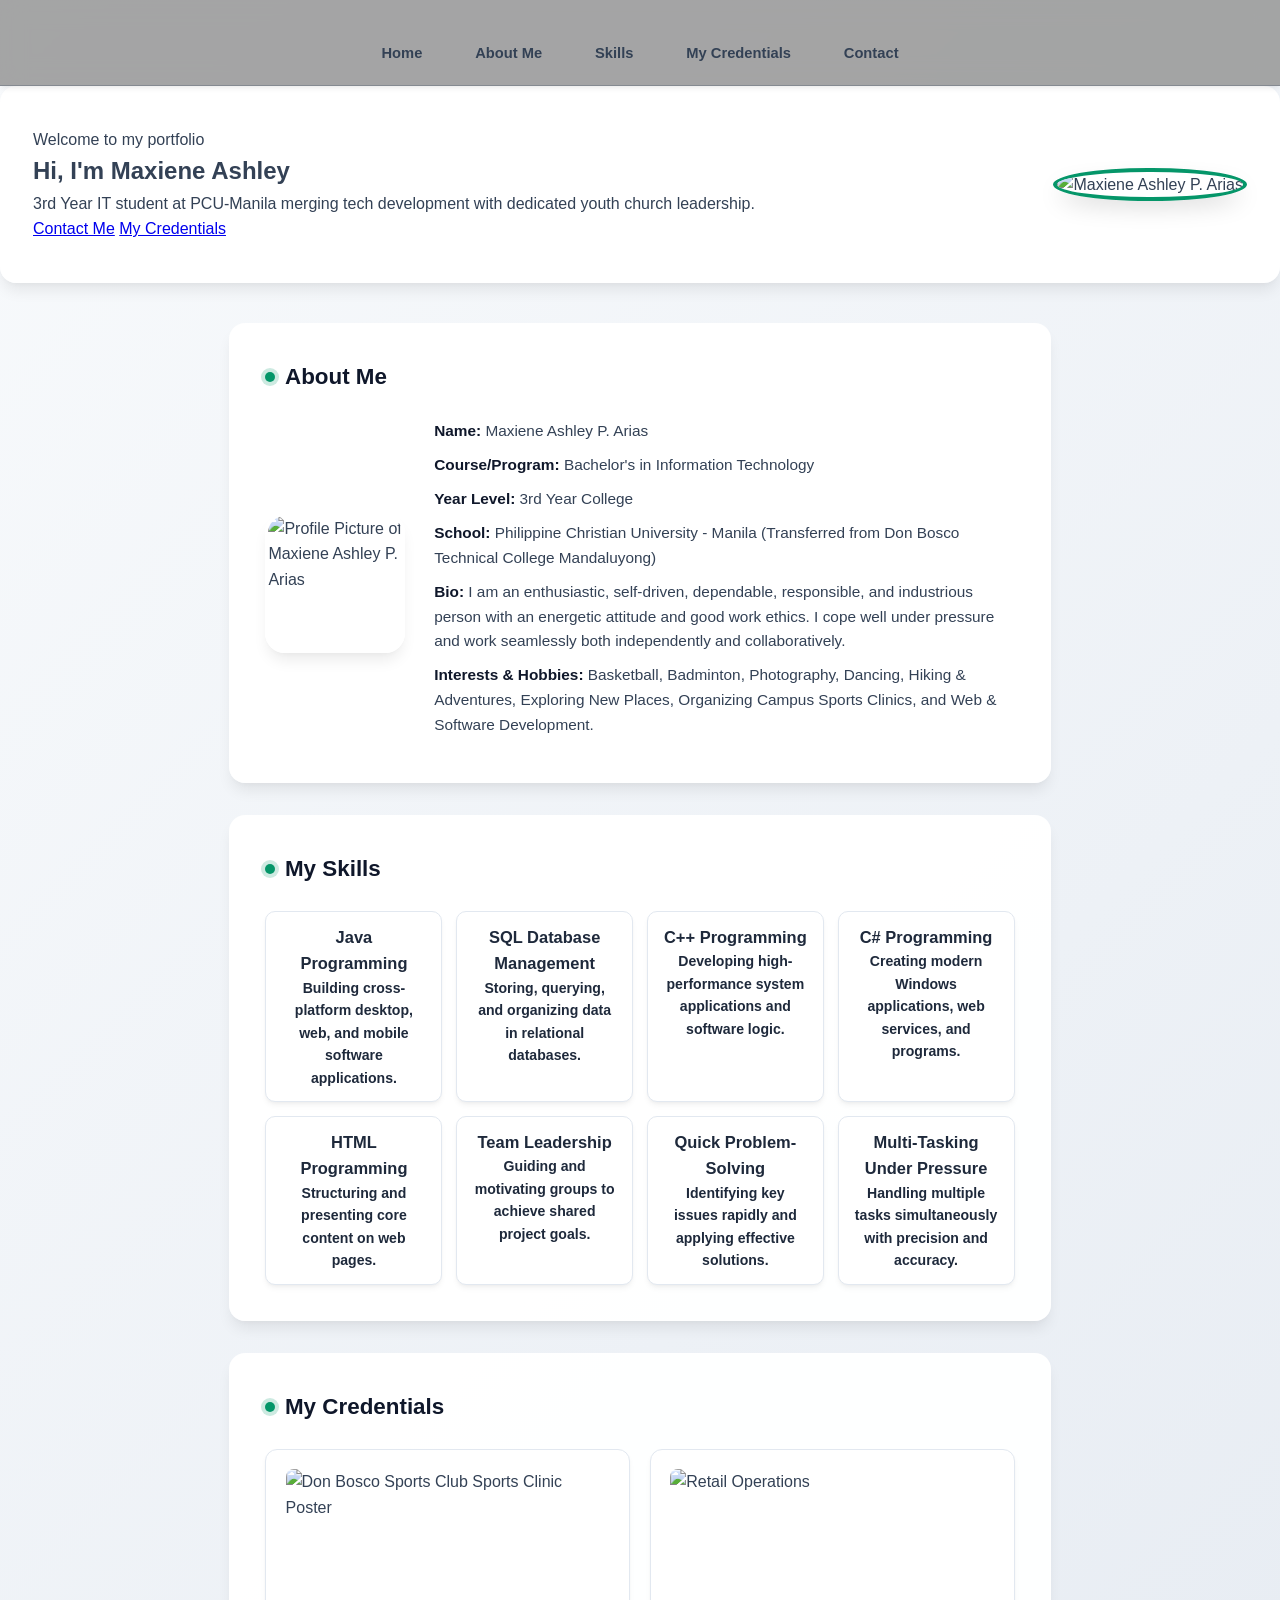
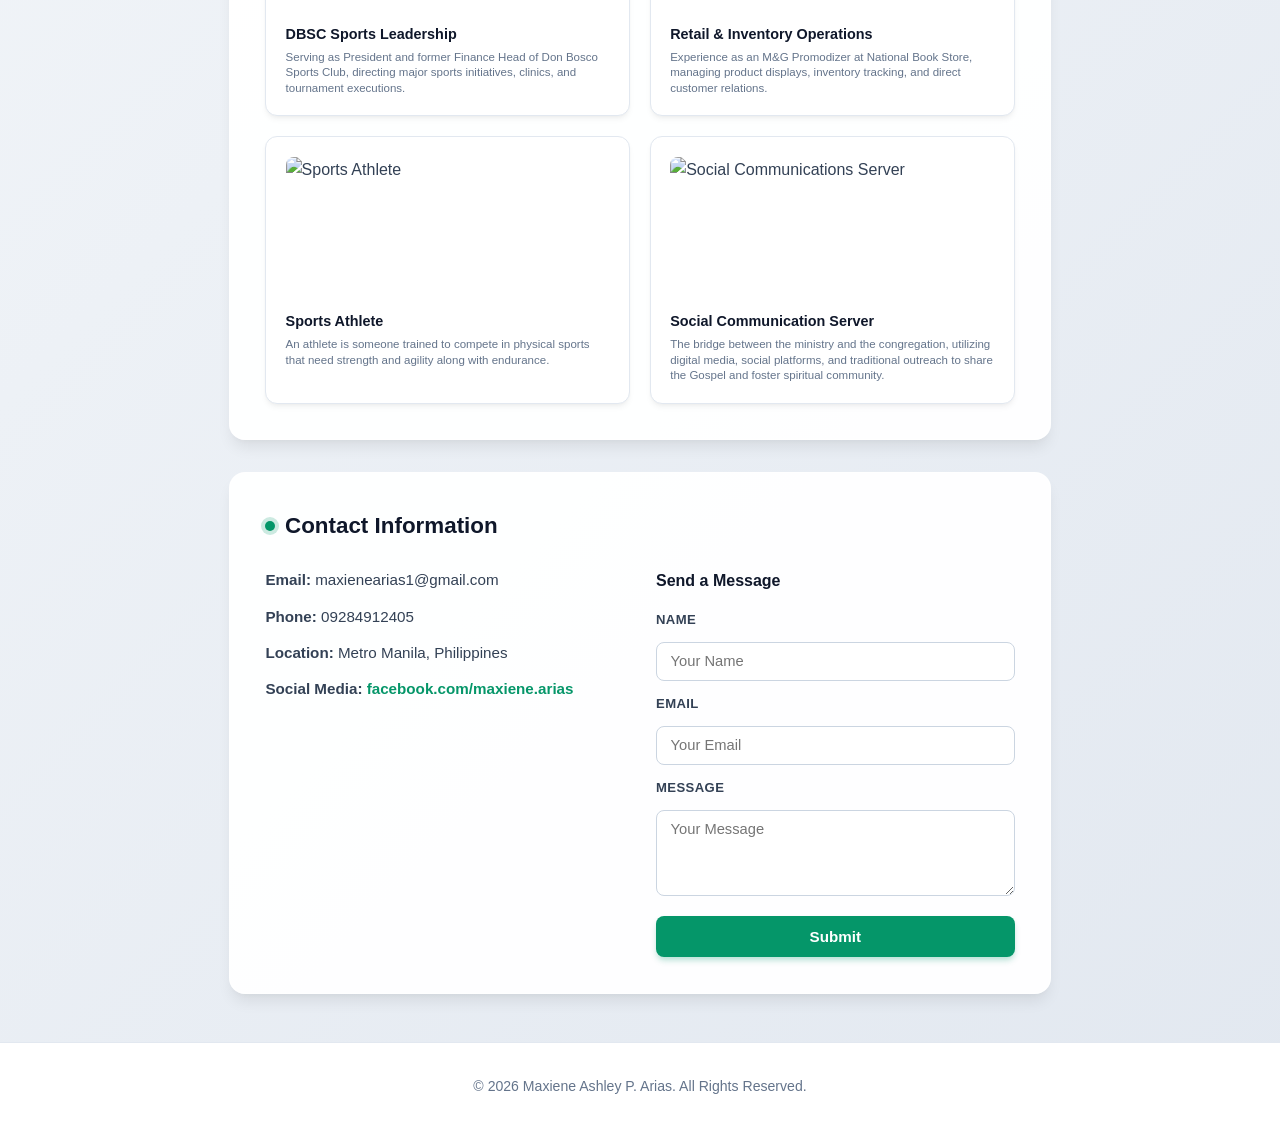
==== .vscode/index.html @ fb5774fd "Move index.html to root directory" ====
<!DOCTYPE html>
<html lang="en">
<head>
    <meta charset="UTF-8">
    <meta name="viewport" content="width=device-width, initial-scale=1.0">
    <title>Maxiene Ashley P. Arias | Personal Profile (Clone)</title>
    <link rel="stylesheet" href="style-clone.css">
</head>
<body>

    <header class="header-container">
        <nav>
            <ul class="nav-menu">
                <li><a href="#hero">Home</a></li>
                <li><a href="#about">About Me</a></li>
                <li><a href="#skills">Skills</a></li>
                <li><a href="#credentials">My Credentials</a></li>
                <li><a href="#contact">Contact</a></li>
            </ul>
        </nav>
    </header>

    <section id="hero" class="card hero-split">
        <div class="hero-text-side">
            <span class="badge">Welcome to my portfolio</span>
            <h1>Hi, I'm <span class="highlight">Maxiene Ashley</span></h1>
            <p class="hero-description">
                3rd Year IT student at PCU-Manila merging tech development with dedicated youth church leadership.
            </p>
            <div class="hero-actions">
                <a href="#contact" class="btn btn-primary">Contact Me</a>
                <a href="#credentials" class="btn btn-outline">My Credentials</a>
            </div>
        </div>
        <div class="hero-image-side">
            <img src="picture..jpg" alt="Maxiene Ashley P. Arias" class="hero-avatar">
        </div>
    </section>

    <main id="home">
        <section id="about" class="card">
            <h2>About Me</h2>
            <div class="about-content">
                <img src="profile..jpg" alt="Profile Picture of Maxiene Ashley P. Arias" class="profile-pic">
                <div class="about-text">
                    <p><strong>Name:</strong> Maxiene Ashley P. Arias</p>
                    <p><strong>Course/Program:</strong> Bachelor's in Information Technology</p>
                    <p><strong>Year Level:</strong> 3rd Year College</p>
                    <p><strong>School:</strong> Philippine Christian University - Manila (Transferred from Don Bosco Technical College Mandaluyong)</p>
                    <p><strong>Bio:</strong> I am an enthusiastic, self-driven, dependable, responsible, and industrious person with an energetic attitude and good work ethics. I cope well under pressure and work seamlessly both independently and collaboratively.</p>
                    <p><strong>Interests & Hobbies:</strong> Basketball, Badminton, Photography, Dancing, Hiking & Adventures, Exploring New Places, Organizing Campus Sports Clinics, and Web & Software Development.</p>
                </div>
            </div>
        </section>

        <section id="skills" class="card">
            <h2>My Skills</h2>
            <div class="skills-grid">
                <div class="skill-card">
                    <h3>Java Programming</h3>
                    <p>Building cross-platform desktop, web, and mobile software applications.</p>
                </div>
                <div class="skill-card">
                    <h3>SQL Database Management</h3>
                    <p>Storing, querying, and organizing data in relational databases.</p>
                </div>
                <div class="skill-card">
                    <h3>C++ Programming</h3>
                    <p>Developing high-performance system applications and software logic.</p>
                </div>
                <div class="skill-card">
                    <h3>C# Programming</h3>
                    <p>Creating modern Windows applications, web services, and programs.</p>
                </div>
                <div class="skill-card">
                    <h3>HTML Programming</h3>
                    <p>Structuring and presenting core content on web pages.</p>
                </div>
                <div class="skill-card">
                    <h3>Team Leadership</h3>
                    <p>Guiding and motivating groups to achieve shared project goals.</p>
                </div>
                <div class="skill-card">
                    <h3>Quick Problem-Solving</h3>
                    <p>Identifying key issues rapidly and applying effective solutions.</p>
                </div>
                <div class="skill-card">
                    <h3>Multi-Tasking Under Pressure</h3>
                    <p>Handling multiple tasks simultaneously with precision and accuracy.</p>
                </div>
            </div>
        </section>

        <section id="credentials" class="card">
            <h2>My Credentials</h2>
            <div class="project-grid">
                <article class="project-card">
                    <img src="sports.jpg" alt="Don Bosco Sports Club Sports Clinic Poster" class="card-img">
                    <h3>DBSC Sports Leadership</h3>
                    <p>Serving as President and former Finance Head of Don Bosco Sports Club, directing major sports initiatives, clinics, and tournament executions.</p>
                </article>

                <article class="project-card">
                    <img src="national..jpg" alt="Retail Operations" class="card-img">
                    <h3>Retail & Inventory Operations</h3>
                    <p>Experience as an M&G Promodizer at National Book Store, managing product displays, inventory tracking, and direct customer relations.</p>
                </article>

                <article class="project-card">
                    <img src="sport1.jpg" alt="Sports Athlete" class="card-img">
                    <h3>Sports Athlete</h3>
                    <p>An athlete is someone trained to compete in physical sports that need strength and agility along with endurance.</p>
                </article>

                <article class="project-card">
                    <img src="picture1..jpg" alt="Social Communications Server" class="card-img">
                    <h3>Social Communication Server</h3>
                    <p>The bridge between the ministry and the congregation, utilizing digital media, social platforms, and traditional outreach to share the Gospel and foster spiritual community.</p>
                </article>
            </div>
        </section>

        <section id="contact" class="card">
            <h2>Contact Information</h2>
            <div class="contact-container">
                <div class="contact-info">
                    <p><strong>Email:</strong> maxienearias1@gmail.com</p>
                    <p><strong>Phone:</strong> 09284912405</p>
                    <p><strong>Location:</strong> Metro Manila, Philippines</p>
                    <p><strong>Social Media:</strong> <a href="#" target="_blank">facebook.com/maxiene.arias</a></p>
                </div>

                <form class="contact-form">
                    <h3>Send a Message</h3>

                    <label for="name">Name</label>
                    <input type="text" id="name" name="name" placeholder="Your Name" required>

                    <label for="email">Email</label>
                    <input type="email" id="email" name="email" placeholder="Your Email" required>

                    <label for="message">Message</label>
                    <textarea id="message" name="message" rows="4" placeholder="Your Message" required></textarea>

                    <button type="submit">Submit</button>
                </form>
            </div>
        </section>
    </main>

    <footer>
        <p>&copy; 2026 Maxiene Ashley P. Arias. All Rights Reserved.</p>
    </footer>

    <script>
        document.querySelectorAll('nav a[href^="#"], .hero-actions a[href^="#"]').forEach(anchor => {
            anchor.addEventListener('click', function (e) {
                e.preventDefault();
                const targetId = this.getAttribute('href');
                const targetElement = document.querySelector(targetId);

                if (targetElement) {
                    targetElement.scrollIntoView({
                        behavior: 'smooth',
                        block: 'start'
                    });
                }
            });
        });
    </script>
</body>
</html>
---- .vscode/style-clone.css ----
/* Custom CSS Variables for Easy Customization */
:root {
    --primary: #059669;
    --primary-hover: #047857;
    --primary-light: #ecfdf5;
    --dark: #0f172a;
    --slate: #334155;
    --muted: #64748b;
    --bg-gradient: linear-gradient(135deg, #f8fafc 0%, #e2e8f0 100%);
    --card-bg: rgba(255, 255, 255, 0.95);
    --shadow-sm: 0 4px 6px -1px rgba(0, 0, 0, 0.05), 0 2px 4px -2px rgba(0, 0, 0, 0.05);
    --shadow-md: 0 10px 15px -3px rgba(0, 0, 0, 0.08), 0 4px 6px -4px rgba(0, 0, 0, 0.04);
    --shadow-hover: 0 20px 25px -5px rgba(0, 0, 0, 0.12), 0 8px 10px -6px rgba(0, 0, 0, 0.08);
}

/* Base Reset & Smooth Scrolling */
* {
    box-sizing: border-box;
    margin: 0;
    padding: 0;
}

html {
    scroll-behavior: smooth;
}

body {
    font-family: -apple-system, BlinkMacSystemFont, "Segoe UI", Roboto, Helvetica, Arial, sans-serif;
    line-height: 1.6;
    background: var(--bg-gradient);
    color: var(--slate);
    min-height: 100vh;
}

/* Glassmorphism Top Header & Navigation */
header {
    background: rgba(150, 150, 150, 0.85);
    backdrop-filter: blur(12px);
    -webkit-backdrop-filter: blur(12px);
    border-bottom: 1px solid rgba(126, 132, 140, 0.8);
    padding: 2.5rem 1rem 1.2rem;
    text-align: center;
    position: sticky;
    top: 0;
    z-index: 1000;
    box-shadow: var(--shadow-sm);

    header {
    position: sticky;
    top: 0;
    z-index: 1000;
    background-color: rgba(150, 150, 150, 0.95); /* Semi-transparent white background */
    backdrop-filter: blur(8px);                 /* Blur effect behind header */
    border-bottom: 1px solid #e2e8f0;            /* Clean bottom separator line */
    padding: 0.75rem 1rem;                      /* Compact vertical padding */
    box-shadow: 0 2px 10px rgba(0, 0, 0, 0.05);   /* Subtle shadow on scroll */
}
}

header h1 {
    font-size: 2.2rem;
    color: var(--dark);
    letter-spacing: -0.02em;
    font-weight: 800;
    background: linear-gradient(135deg, #0f172a 0%, #059669 100%);
    -webkit-background-clip: text;
    -webkit-text-fill-color: transparent;
}

.tagline {
    color: var(--muted);
    font-size: 0.95rem;
    margin-top: 0.3rem;
    margin-bottom: 1.5rem;
    font-weight: 500;
}

nav ul {
    list-style: none;
    display: flex;
    justify-content: center;
    gap: 1.8rem;
    flex-wrap: wrap;
}

nav a {
    color: var(--slate);
    text-decoration: none;
    font-size: 0.92rem;
    font-weight: 600;
    padding: 6px 12px;
    border-radius: 20px;
    transition: all 0.1s ease;
}

nav a:hover {
    color: var(--primary);
    background-color: var(--primary-light);
    
}


/* Main Content Area */
main {
    max-width: 860px;
    margin: 2.5rem auto;
    padding: 0 1.2rem;
}

/* Elevated Card Container */
.card {
    background: var(--card-bg);
    padding: 2.2rem;
    margin-bottom: 2rem;
    border-radius: 16px;
    border: 1px solid rgba(255, 255, 255, 0.6);
    box-shadow: var(--shadow-md);
    transition: transform 0.6s ease, box-shadow 0.6s ease;
}

.card:hover {
    transform: translateY(-2px);
    box-shadow: var(--shadow-hover);
}

h2 {
    color: var(--dark);
    font-size: 1.4rem;
    margin-bottom: 1.5rem;
    display: flex;
    align-items: center;
    gap: 0.6rem;
    font-weight: 700;
}

/* Pulse Animation for Green Marker */
h2::before {
    content: "";
    display: inline-block;
    width: 10px;
    height: 10px;
    background-color: var(--primary);
    border-radius: 50%;
    box-shadow: 0 0 0 4px rgba(5, 150, 105, 0.2);
}

/* About Section Layout & Styled Profile Image */
.about-content {
    display: flex;
    gap: 1.8rem;
    align-items: center;
}

.profile-pic {
    width: 140px;
    height: 140px;
    border-radius: 20px;
    object-fit: cover;
    flex-shrink: 0;
    box-shadow: var(--shadow-md);
    border: 3px solid #ffffff;
    transition: transform 0.6s ease;
}

.profile-pic:hover {
    transform: scale(1.03) rotate(-1deg);
}

.about-text p {
    margin-bottom: 0.6rem;
    font-size: 0.96rem;
}

.about-text strong {
    color: var(--dark);
}

/* Interactive Interactive Skills Grid */
.skills-grid {
    display: grid;
    grid-template-columns: repeat(auto-fill, minmax(160px, 1fr));
    gap: 0.85rem;
}

.skill-card {
    background: #ffffff;
    border: 1px solid #e2e8f0;
    text-align: center;
    padding: 0.75rem 1rem;
    border-radius: 10px;
    font-size: 0.88rem;
    font-weight: 600;
    color: #1e293b;
    box-shadow: var(--shadow-sm);
    transition: all 0.25s ease;
    cursor: default;
}

.skill-card:hover {
    background-color: var(--primary-light);
    border-color: var(--primary);
    color: var(--primary);
    transform: translateY(-3px);
}

/* Modern Project Cards with Zoom Effect */
.project-grid {
    display: grid;
    grid-template-columns: repeat(auto-fit, minmax(240px, 1fr));
    gap: 1.25rem;
}

.project-card {
    background: #ffffff;
    border: 1px solid #e2e8f0;
    border-radius: 12px;
    padding: 1.2rem;
    box-shadow: var(--shadow-sm);
    transition: all 0.6s ease;
    display: flex;
    flex-direction: column;
}

.project-card:hover {
    transform: translateY(-4px);
    box-shadow: var(--shadow-md);
    border-color: #cbd5e1;
}

.card-img {
    width: 100%;
    height: 140px;
    object-fit: cover;
    border-radius: 8px;
    margin-bottom: 0.85rem;
    transition: transform 0.3s ease;
}

.project-card h3 {
    font-size: 0.9rem;
    font-weight: 700;
    color: #0f172a;
    margin-bottom: 0.25rem;
}

.project-card p {
    font-size: 0.72rem; /* Reduced font size for a compact look */
    color: #64748b;
    line-height: 1.35;
}

/* Contact Layout & Form Elements */
.contact-container {
    display: grid;
    grid-template-columns: 1fr 1fr;
    gap: 2rem;
}

.contact-info p {
    margin-bottom: 0.75rem;
    font-size: 0.95rem;
}

.contact-info a {
    color: var(--primary);
    text-decoration: none;
    font-weight: 600;
    transition: color 0.2s ease;
}

.contact-info a:hover {
    color: var(--primary-hover);
    text-decoration: underline;
}

.contact-form {
    display: flex;
    flex-direction: column;
    gap: 0.75rem;
}

.contact-form h3 {
    font-size: 1rem;
    color: var(--dark);
    margin-bottom: 0.2rem;
}

.contact-form label {
    font-size: 0.82rem;
    font-weight: 600;
    color: var(--slate);
    text-transform: uppercase;
    letter-spacing: 0.03em;
}

.contact-form input,
.contact-form textarea {
    padding: 0.65rem 0.85rem;
    border: 1px solid #cbd5e1;
    border-radius: 8px;
    font-size: 0.92rem;
    font-family: inherit;
    background-color: #ffffff;
    transition: all 0.6s ease;
}

.contact-form input:focus,
.contact-form textarea:focus {
    outline: none;
    border-color: var(--primary);
    box-shadow: 0 0 0 3px rgba(5, 150, 105, 0.15);
}

.contact-form button {
    background-color: var(--primary);
    color: #ffffff;
    border: none;
    padding: 0.75rem;
    border-radius: 8px;
    font-weight: 600;
    font-size: 0.95rem;
    cursor: pointer;
    margin-top: 0.5rem;
    box-shadow: 0 4px 6px -1px rgba(5, 150, 105, 0.3);
    transition: all 0.25s ease;
}

.contact-form button:hover {
    background-color: var(--primary-hover);
    transform: translateY(-1px);
    box-shadow: 0 6px 10px -1px rgba(5, 150, 105, 0.4);
}

.contact-form button:active {
    transform: translateY(0);
}

/* Footer Styling */
footer {
    text-align: center;
    padding: 2rem 1rem;
    background-color: #ffffff;
    border-top: 1px solid #e2e8f0;
    color: var(--muted);
    font-size: 0.88rem;
    margin-top: 3rem;
}

/* Mobile & Tablet Responsiveness */
@media (max-width: 640px) {
    header h1 {
        font-size: 1.8rem;
    }

    .about-content,
    .contact-container {
        flex-direction: column;
        grid-template-columns: 1fr;
    }

    .profile-pic {
        width: 110px;
        height: 110px;
        margin: 0 auto;
    }

    .about-text {
        text-align: center;
    }

    .card {
        padding: 1.5rem;
    }
}

.hero-split {
    display: flex;
    align-items: center;
    justify-content: space-between;
    gap: 2rem;
    padding: 2.5rem 2rem;
}

.hero-text-side {
    flex: 1;
}

.hero-avatar {
    width: 170px;
    height: 170px;
    border-radius: 50%;
    object-fit: cover;
    border: 4px solid #059669;
    box-shadow: 0 10px 15px -3px rgba(0, 0, 0, 0.1);
}

@media (max-width: 640px) {
    .hero-split {
        flex-direction: column-reverse;
        text-align: center;
    }
}

.hero-split img,
.hero-minimal-pic {
    width: 500px;            /* Increased from smaller size */
    height: 220px;           /* Must match width for a perfect circle */
    border-radius: 50%;
    object-fit: cover;
    border: 4px solid #059669; /* Green accent border */
    box-shadow: 0 10px 25px -5px rgba(0, 0, 0, 0.15); /* Soft depth shadow */
}
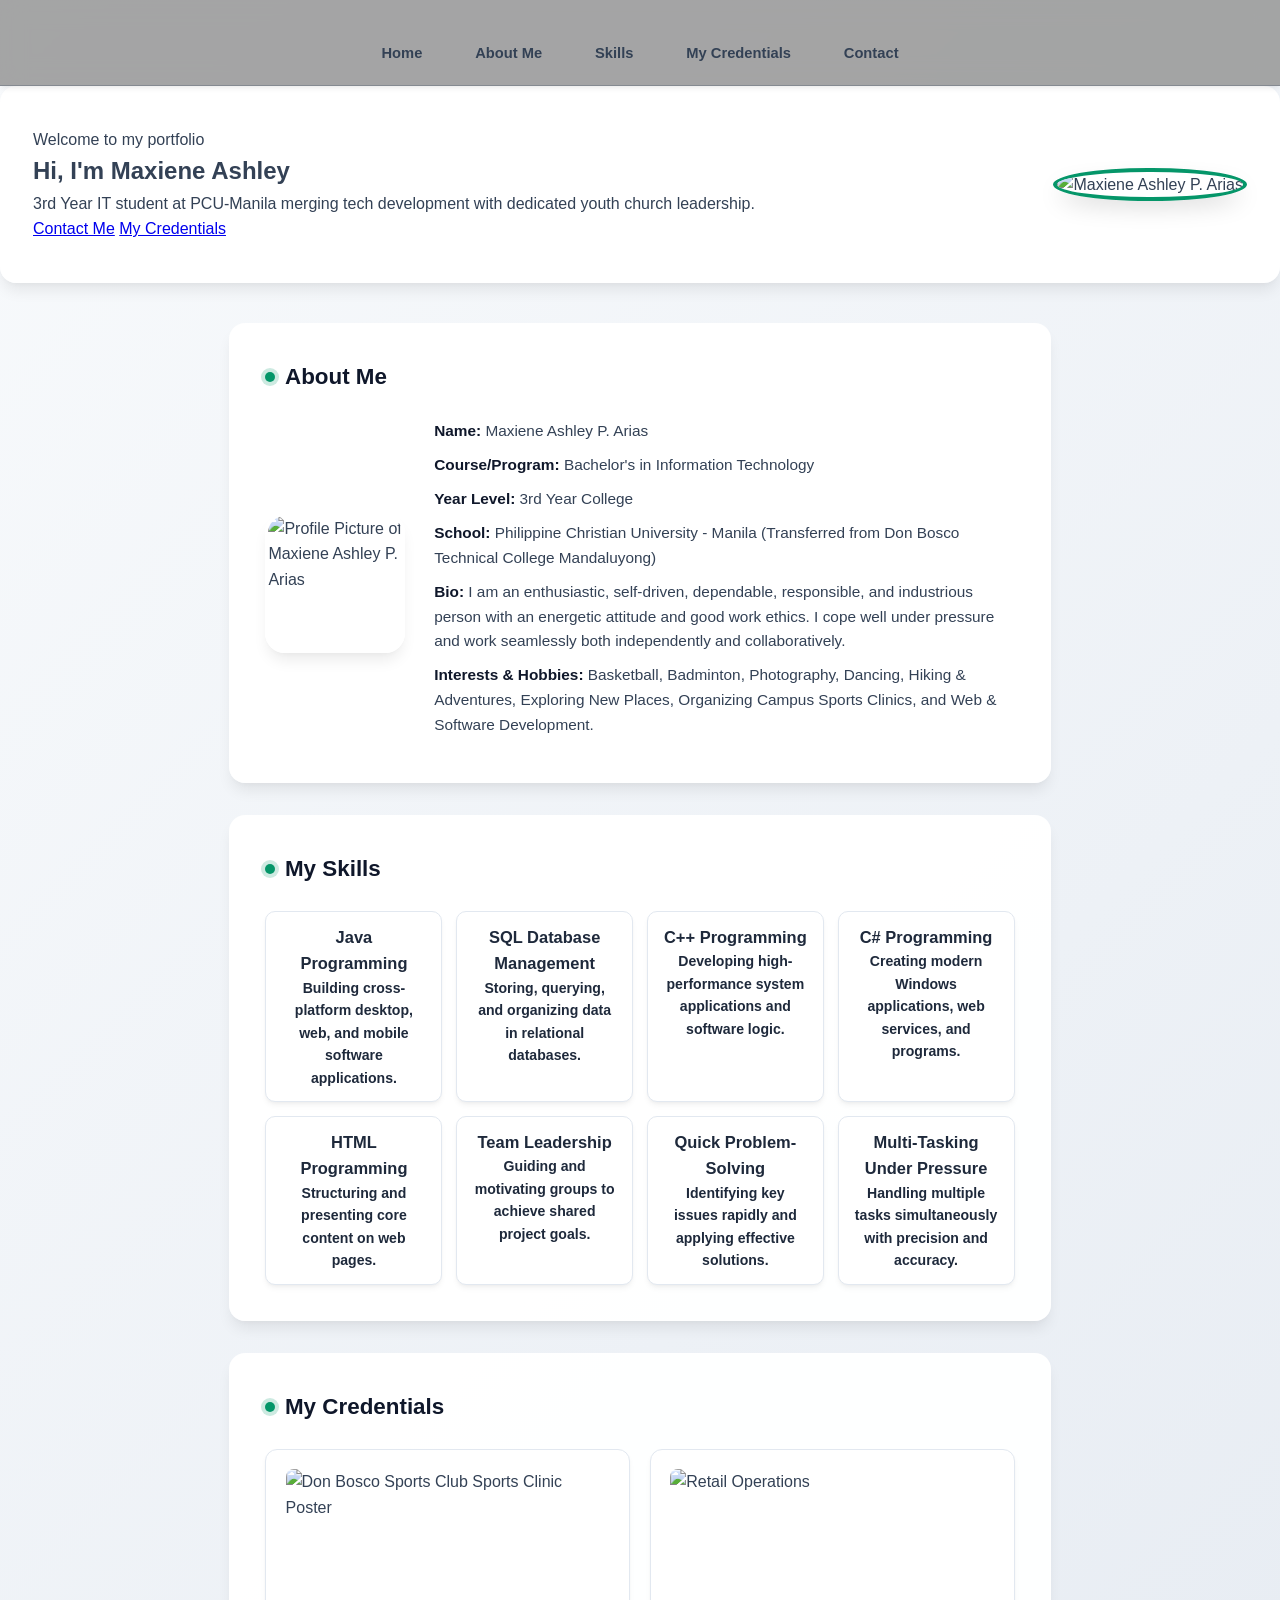
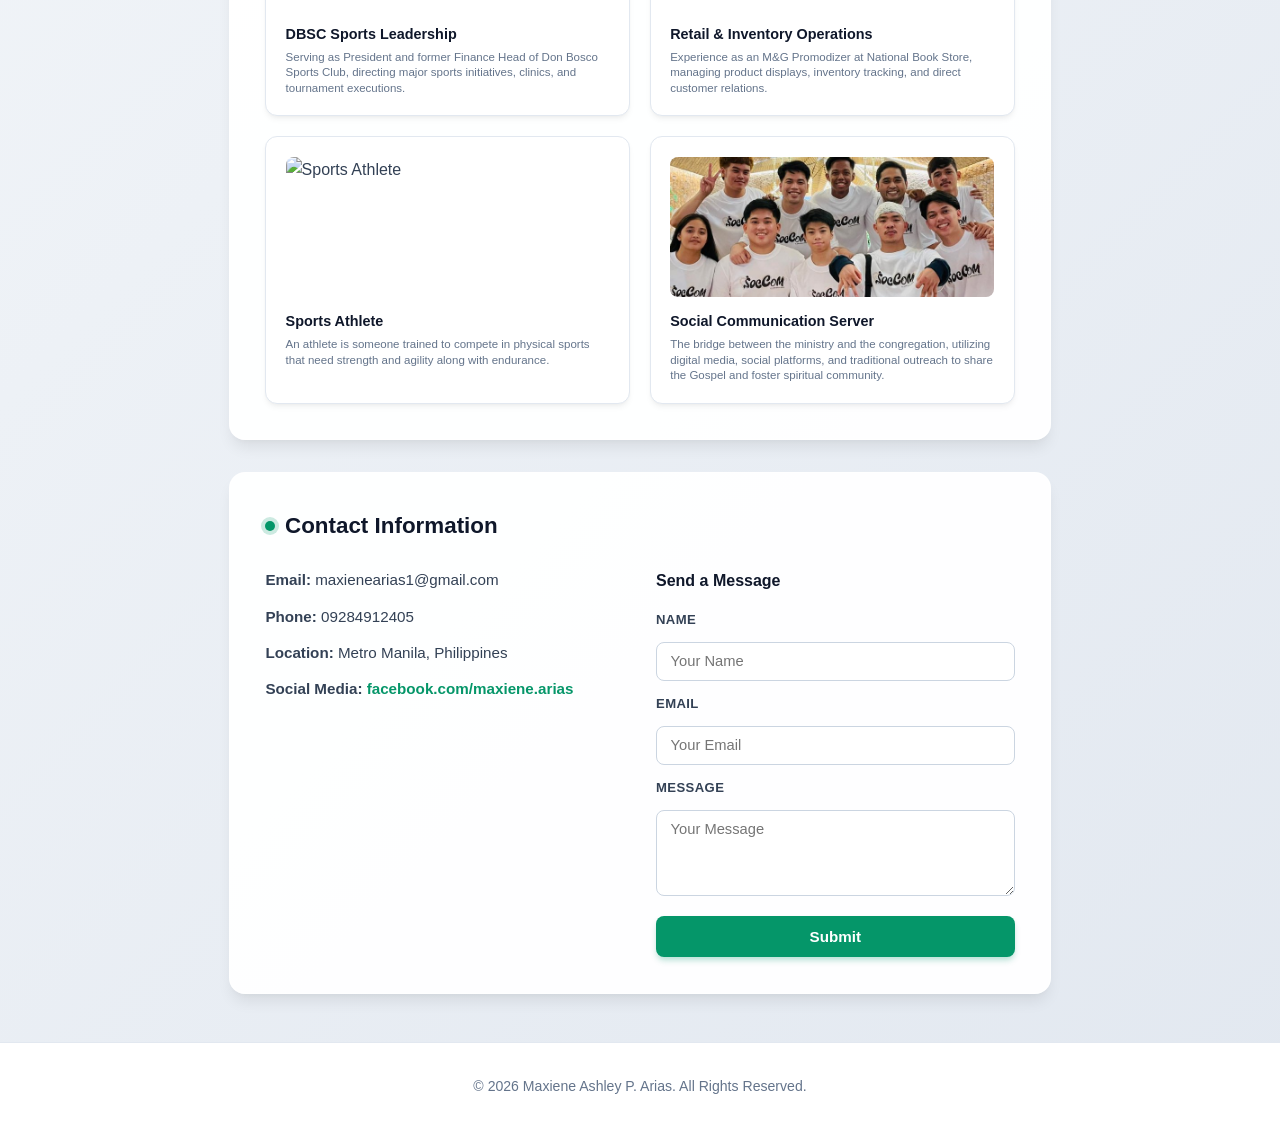
==== commit 06b69f39: "Move images to root directory and fix image src attributes" ====
--- a/.vscode/index.html
+++ b/.vscode/index.html
@@ -41,7 +41,7 @@
         <section id="about" class="card">
             <h2>About Me</h2>
             <div class="about-content">
-                <img src="profile..jpg" alt="Profile Picture of Maxiene Ashley P. Arias" class="profile-pic">
+                <img src="profile.jpg" alt="Profile Picture of Maxiene Ashley P. Arias" class="profile-pic">
                 <div class="about-text">
                     <p><strong>Name:</strong> Maxiene Ashley P. Arias</p>
                     <p><strong>Course/Program:</strong> Bachelor's in Information Technology</p>
